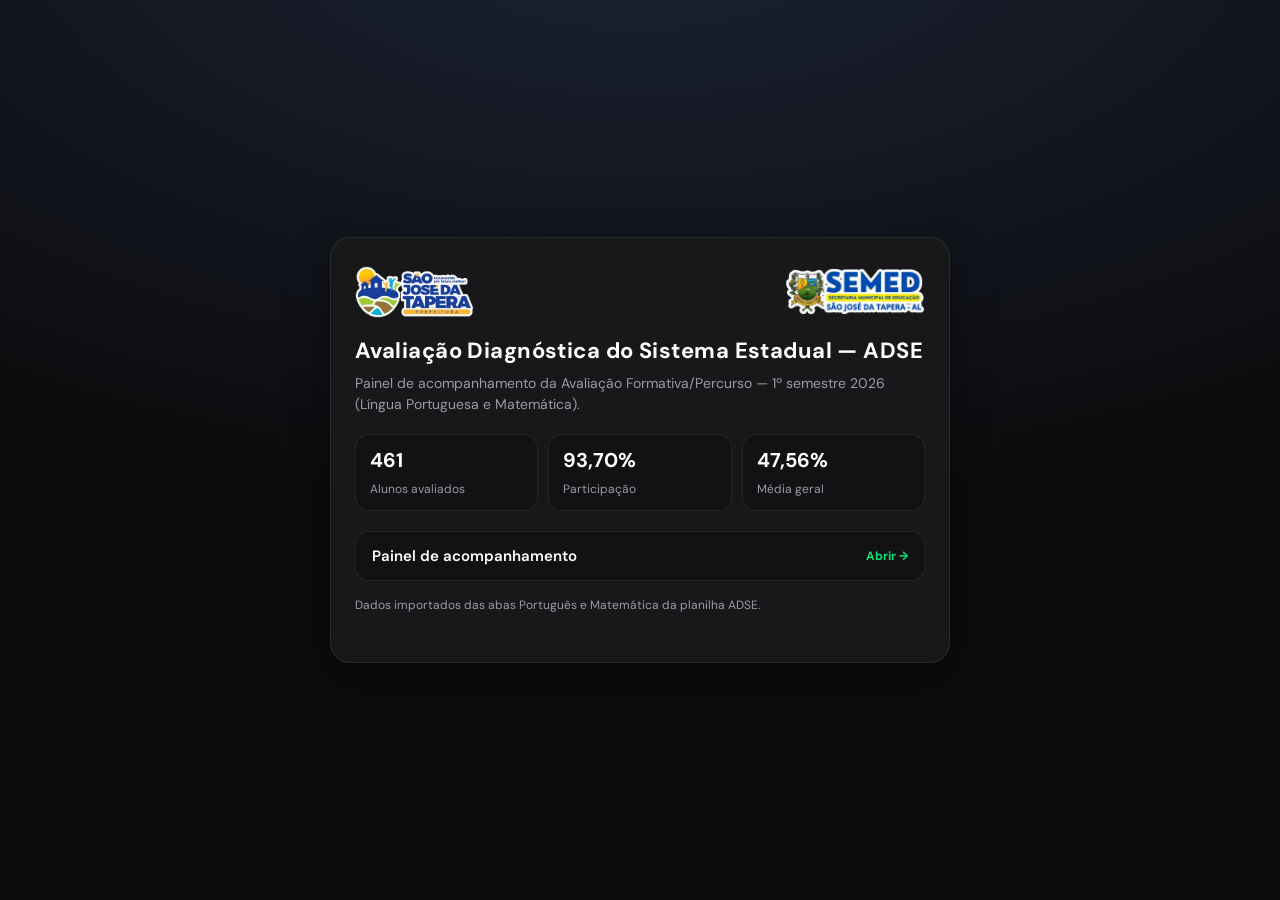
==== index.html @ cd8ea1bf "Salva rótulos de faixas, legenda do donut, rótulos em barras baixas e contraste no modo escuro. Co-a" ====
<!DOCTYPE html>
<html lang="pt-BR">
<head>
  <meta charset="UTF-8" />
  <meta name="viewport" content="width=device-width, initial-scale=1.0" />
  <title>ADSE — Avaliação Formativa 5º Ano</title>
  <link rel="preconnect" href="https://fonts.googleapis.com" />
  <link rel="preconnect" href="https://fonts.gstatic.com" crossorigin />
  <link href="https://fonts.googleapis.com/css2?family=DM+Sans:ital,opsz,wght@0,9..40,400;0,9..40,500;0,9..40,600;0,9..40,700;1,9..40,400&display=swap" rel="stylesheet" />
  <style>
    :root { color-scheme: dark; --bg:#0c0c0d; --card:#18181b; --text:#fff; --muted:#9a9aa3; --border:rgba(255,255,255,.08); --green:#00e676; --blue:#3d7bff; }
    * { box-sizing: border-box; }
    body {
      margin: 0; min-height: 100vh; display: grid; place-items: center;
      font-family: "DM Sans", system-ui, sans-serif;
      background: radial-gradient(1200px 600px at 50% -10%, #1a2233, var(--bg));
      color: var(--text); padding: 24px;
    }
    main {
      width: min(620px, 100%); background: var(--card); border: 1px solid var(--border);
      border-radius: 20px; padding: 28px 24px; box-shadow: 0 16px 40px rgba(0,0,0,.35);
    }
    .logos {
      display: flex; align-items: center; justify-content: space-between; gap: 12px; margin-bottom: 18px;
    }
    .logos img { height: 52px; width: auto; max-width: 140px; object-fit: contain; }
    h1 { margin: 0 0 8px; font-size: 22px; letter-spacing: .02em; line-height: 1.35; }
    p { margin: 0 0 20px; color: var(--muted); font-size: 14px; line-height: 1.45; }
    .stats {
      display: grid; grid-template-columns: repeat(3, 1fr); gap: 10px; margin-bottom: 20px;
    }
    .stat {
      background: #121214; border: 1px solid var(--border); border-radius: 14px; padding: 12px 14px;
    }
    .stat b { display: block; font-size: 20px; margin-bottom: 4px; }
    .stat small { color: var(--muted); font-size: 12px; }
    nav { display: grid; gap: 10px; }
    a {
      display: flex; align-items: center; justify-content: space-between;
      text-decoration: none; color: var(--text); font-weight: 600; font-size: 15px;
      padding: 14px 16px; border-radius: 14px; border: 1px solid var(--border);
      background: #121214; transition: border-color .15s, transform .15s;
    }
    a:hover { border-color: var(--green); transform: translateY(-1px); }
    a span { color: var(--green); font-size: 12px; font-weight: 700; }
    .note { margin-top: 16px; font-size: 12px; color: var(--muted); }
    @media (max-width: 520px) { .stats { grid-template-columns: 1fr; } }
  </style>
</head>
<body>
  <main>
    <div class="logos">
      <img src="assets/logo-prefeitura.png" alt="Prefeitura de São José da Tapera" />
      <img src="assets/logo-semed.png" alt="SEMED - Secretaria Municipal de Educação" />
    </div>
    <h1>Avaliação Diagnóstica do Sistema Estadual — ADSE</h1>
    <p>Painel de acompanhamento da Avaliação Formativa/Percurso — 1º semestre 2026 (Língua Portuguesa e Matemática).</p>
    <div class="stats" id="homeStats"></div>
    <nav aria-label="Painéis">
      <a href="painel.html">Painel de acompanhamento <span>Abrir →</span></a>
    </nav>
    <p class="note">Dados importados das abas Português e Matemática da planilha ADSE.</p>
  </main>
  <script src="dados.js"></script>
  <script>
    const m = DADOS.meta;
    const pct = (n) => `${Number(n || 0).toFixed(2).replace(".", ",")}%`;
    document.getElementById("homeStats").innerHTML = `
      <div class="stat"><b>${m.totalAvaliados}</b><small>Alunos avaliados</small></div>
      <div class="stat"><b>${pct(m.participacaoGeral)}</b><small>Participação</small></div>
      <div class="stat"><b>${pct(m.mediaGeral)}</b><small>Média geral</small></div>`;
  </script>
</body>
</html>
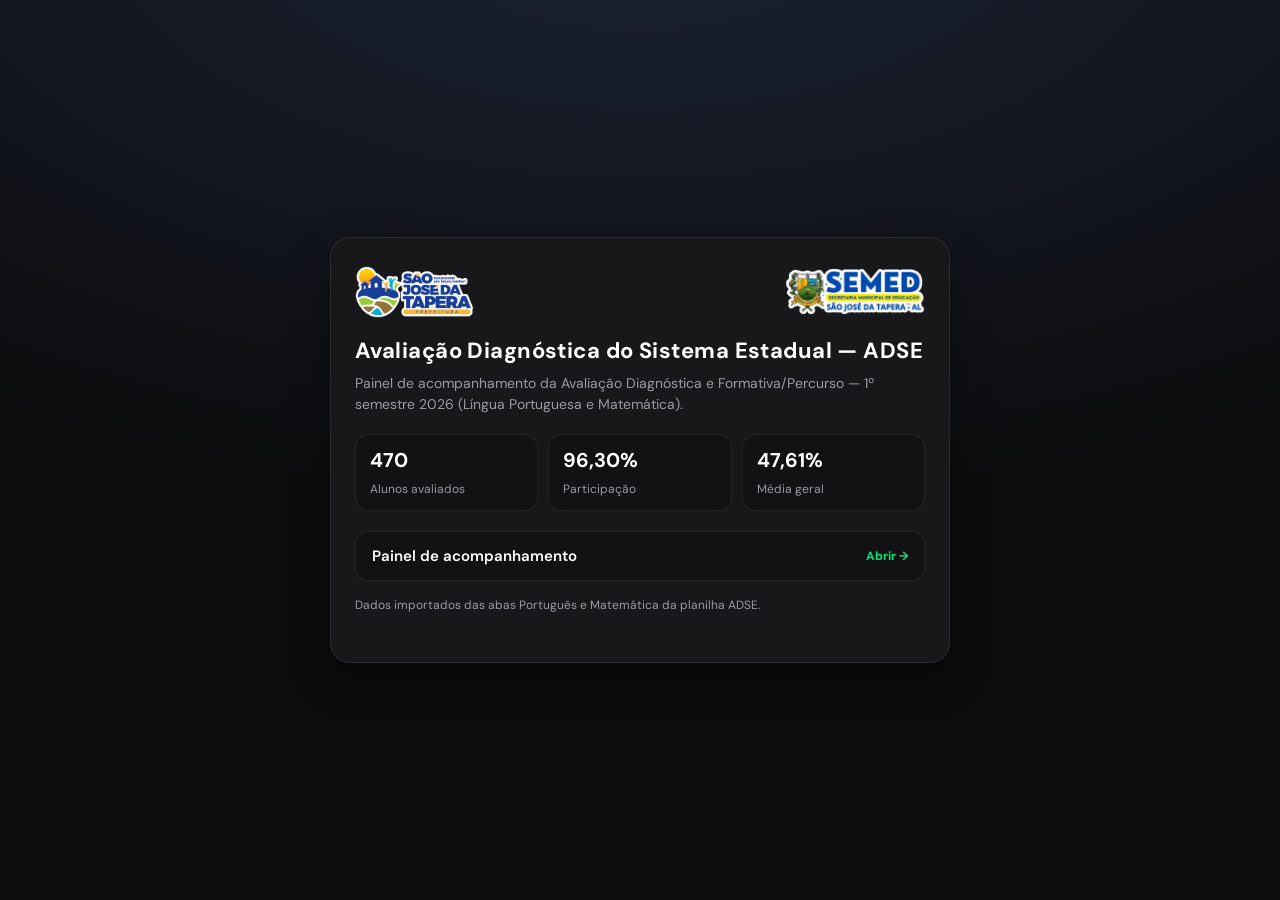
==== commit 3a6a5cbc: "Inclui Diagnóstica no painel com médias e rankings alinhados ao Excel. Adiciona a planilha Diagnósti" ====
--- a/index.html
+++ b/index.html
@@ -54,7 +54,7 @@
       <img src="assets/logo-semed.png" alt="SEMED - Secretaria Municipal de Educação" />
     </div>
     <h1>Avaliação Diagnóstica do Sistema Estadual — ADSE</h1>
-    <p>Painel de acompanhamento da Avaliação Formativa/Percurso — 1º semestre 2026 (Língua Portuguesa e Matemática).</p>
+    <p>Painel de acompanhamento da Avaliação Diagnóstica e Formativa/Percurso — 1º semestre 2026 (Língua Portuguesa e Matemática).</p>
     <div class="stats" id="homeStats"></div>
     <nav aria-label="Painéis">
       <a href="painel.html">Painel de acompanhamento <span>Abrir →</span></a>
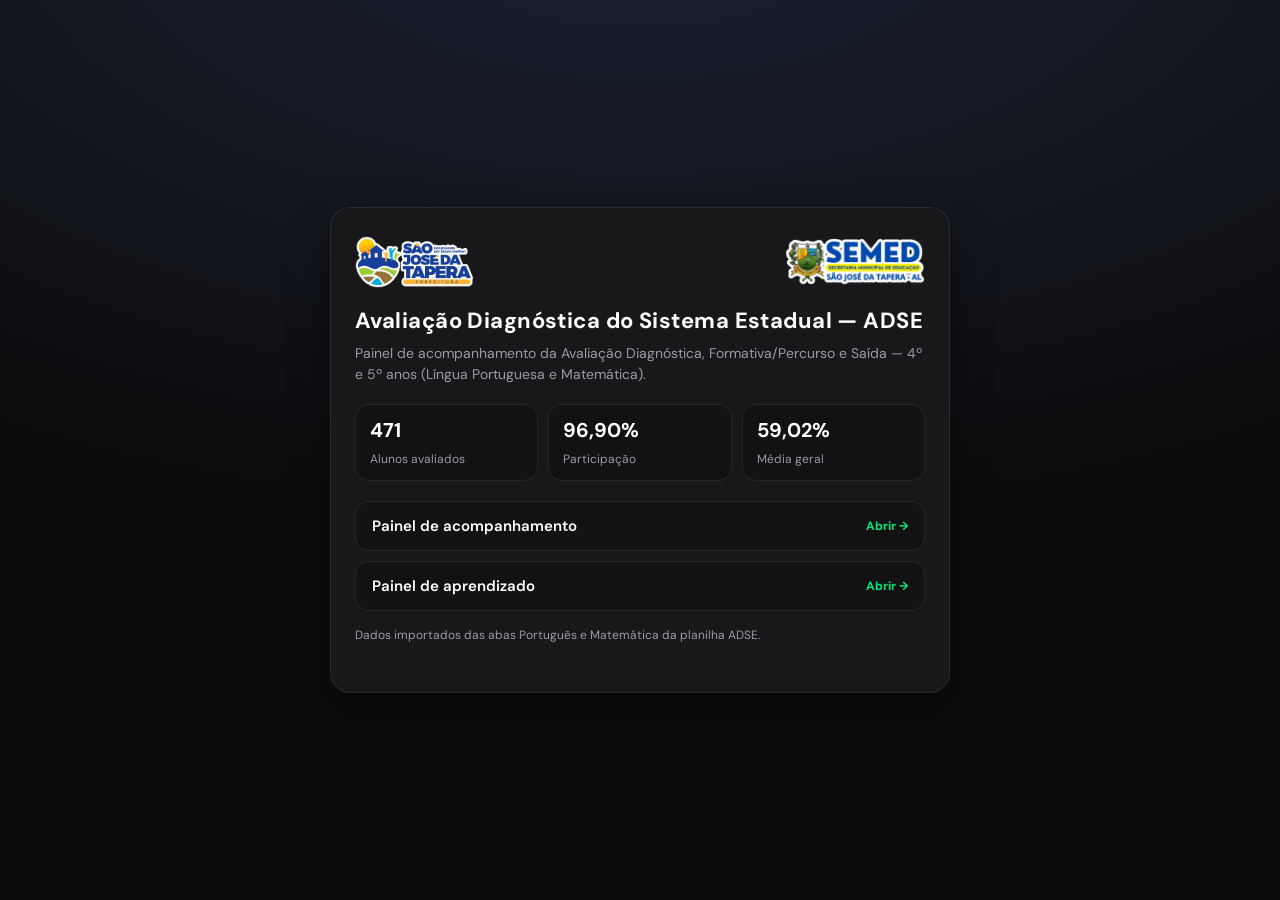
==== commit c9997efc: "Publica painel ADSE 4º/5º no GitHub Pages com layout mobile. Inclui dados do 4º ano, filtro de ano n" ====
--- a/index.html
+++ b/index.html
@@ -2,8 +2,10 @@
 <html lang="pt-BR">
 <head>
   <meta charset="UTF-8" />
-  <meta name="viewport" content="width=device-width, initial-scale=1.0" />
-  <title>ADSE — Avaliação Formativa 5º Ano</title>
+  <meta name="viewport" content="width=device-width, initial-scale=1.0, viewport-fit=cover" />
+  <meta name="theme-color" content="#0c0c0d" />
+  <meta name="description" content="Painéis ADSE — 4º e 5º anos · Diagnóstica, Percurso e Saída (LP e Matemática)." />
+  <title>ADSE — Avaliação Formativa 4º e 5º Ano</title>
   <link rel="preconnect" href="https://fonts.googleapis.com" />
   <link rel="preconnect" href="https://fonts.gstatic.com" crossorigin />
   <link href="https://fonts.googleapis.com/css2?family=DM+Sans:ital,opsz,wght@0,9..40,400;0,9..40,500;0,9..40,600;0,9..40,700;1,9..40,400&display=swap" rel="stylesheet" />
@@ -54,10 +56,11 @@
       <img src="assets/logo-semed.png" alt="SEMED - Secretaria Municipal de Educação" />
     </div>
     <h1>Avaliação Diagnóstica do Sistema Estadual — ADSE</h1>
-    <p>Painel de acompanhamento da Avaliação Diagnóstica e Formativa/Percurso — 1º semestre 2026 (Língua Portuguesa e Matemática).</p>
+    <p>Painel de acompanhamento da Avaliação Diagnóstica, Formativa/Percurso e Saída — 4º e 5º anos (Língua Portuguesa e Matemática).</p>
     <div class="stats" id="homeStats"></div>
     <nav aria-label="Painéis">
       <a href="painel.html">Painel de acompanhamento <span>Abrir →</span></a>
+      <a href="painel-aprendizado.html">Painel de aprendizado <span>Abrir →</span></a>
     </nav>
     <p class="note">Dados importados das abas Português e Matemática da planilha ADSE.</p>
   </main>
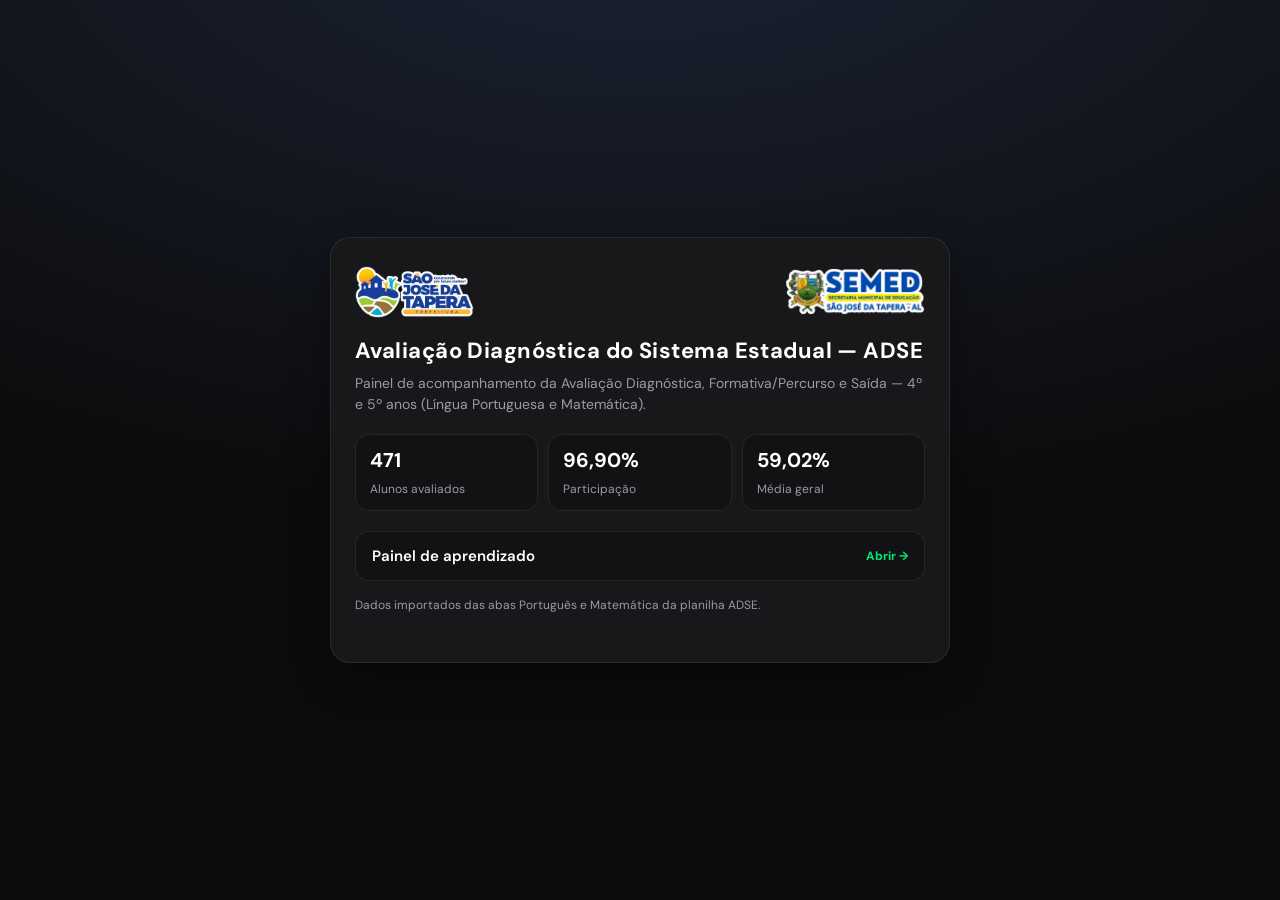
==== commit 1f5bf7f4: "Remove painel.html do site público. Mantém apenas o painel de aprendizado no GitHub Pages.  Co-autho" ====
--- a/index.html
+++ b/index.html
@@ -59,7 +59,6 @@
     <p>Painel de acompanhamento da Avaliação Diagnóstica, Formativa/Percurso e Saída — 4º e 5º anos (Língua Portuguesa e Matemática).</p>
     <div class="stats" id="homeStats"></div>
     <nav aria-label="Painéis">
-      <a href="painel.html">Painel de acompanhamento <span>Abrir →</span></a>
       <a href="painel-aprendizado.html">Painel de aprendizado <span>Abrir →</span></a>
     </nav>
     <p class="note">Dados importados das abas Português e Matemática da planilha ADSE.</p>
